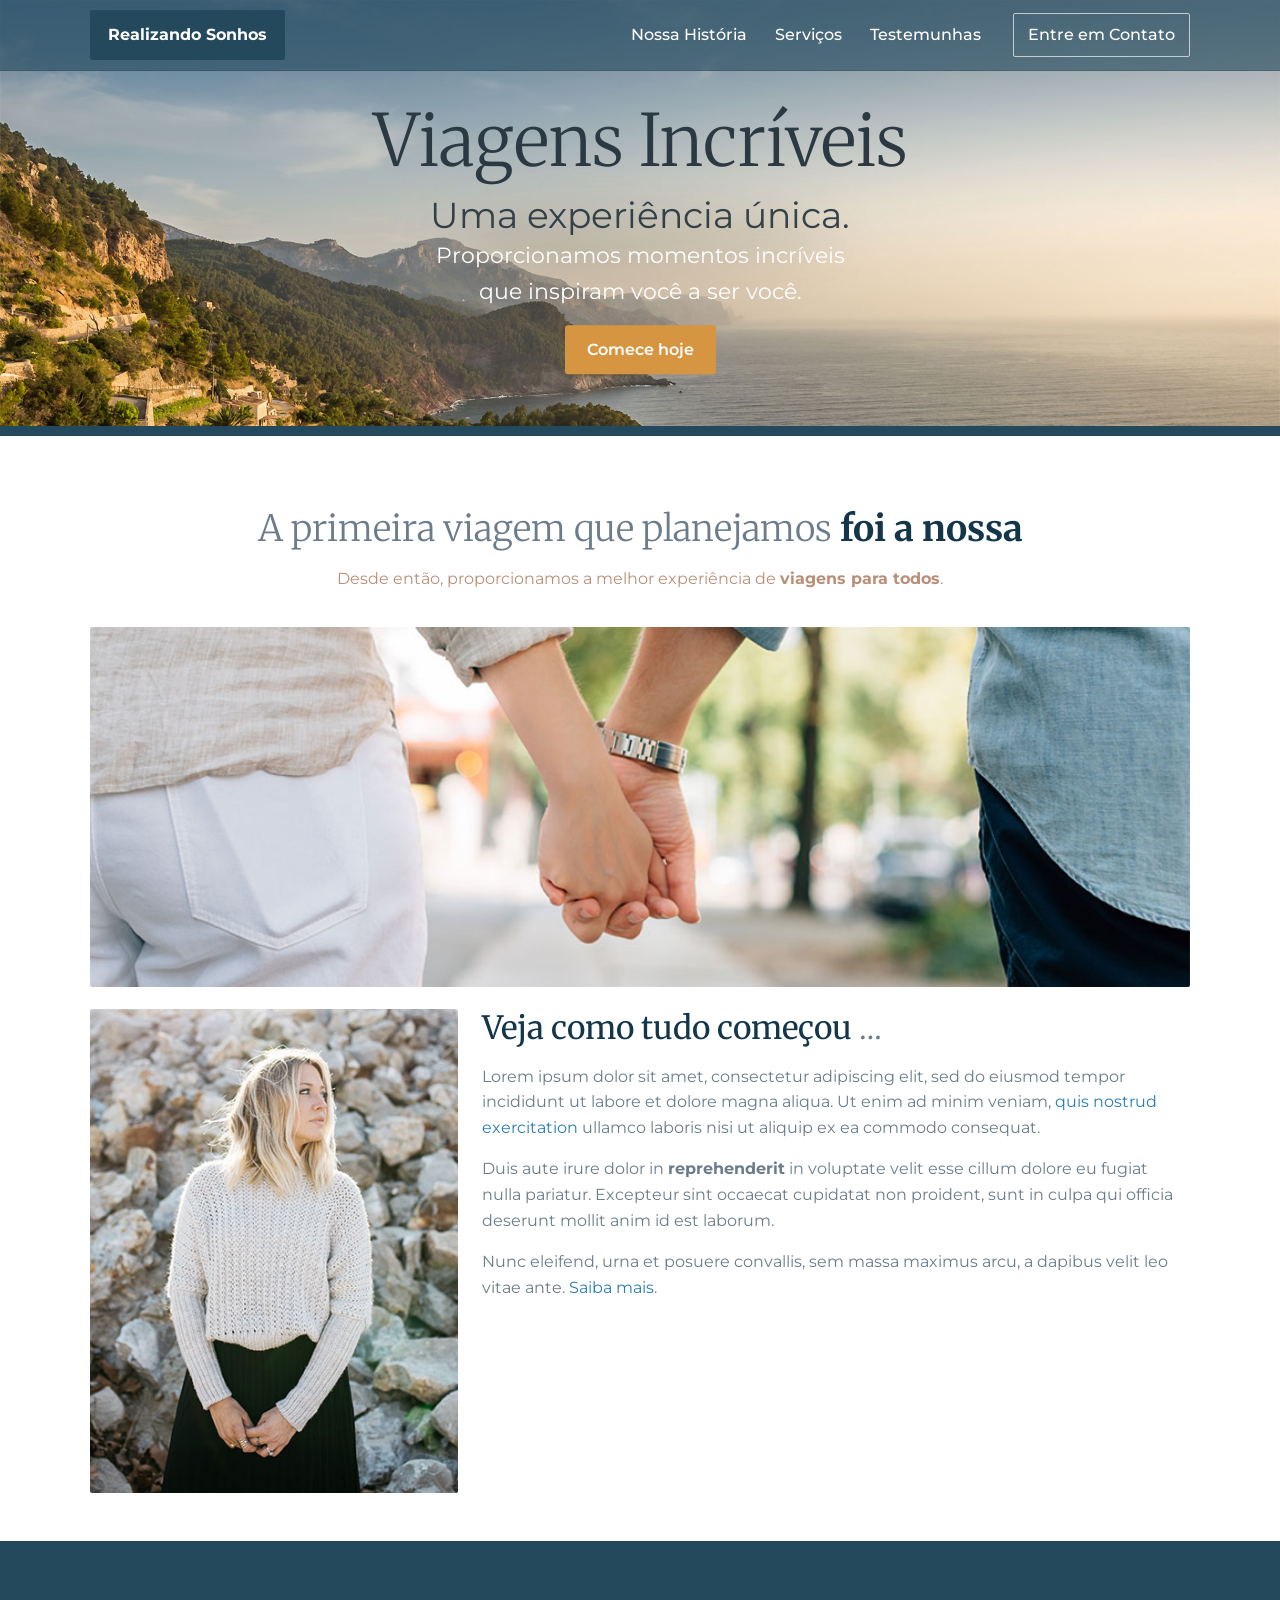
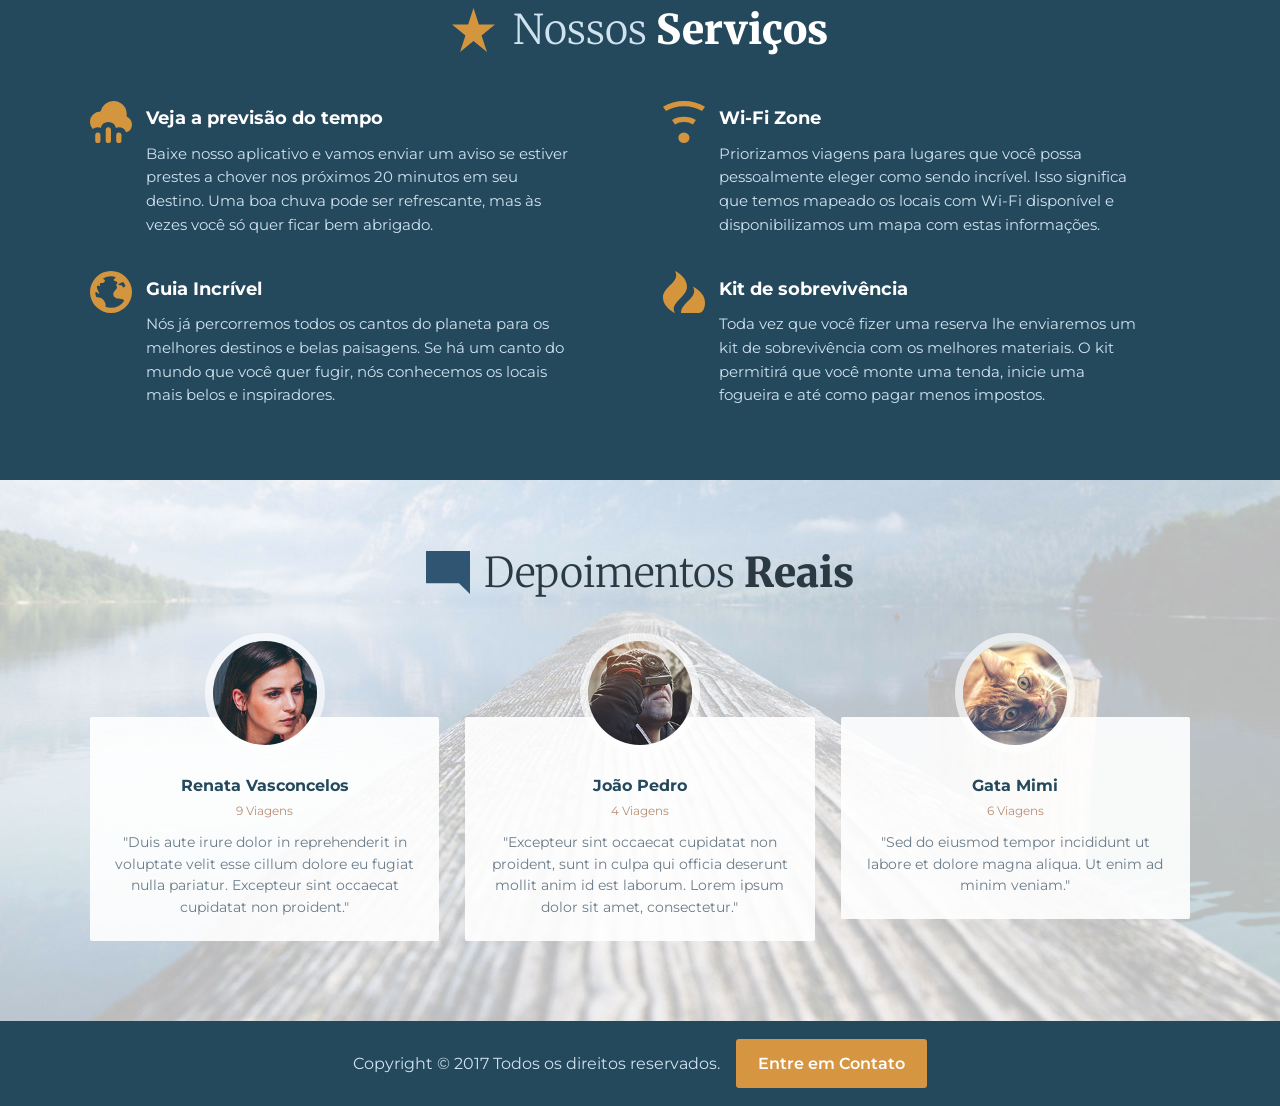
==== Atividade_03/index.html @ fe75ee99 "Update da atividade 3" ====
<!DOCTYPE html>
<html lang="pt-BR">
	<head>
		<meta charset="utf-8" />
		<meta name="viewport" content="width=device-width, initial-scale=1" />
		<title>Viagens Incríveis</title>
		<link rel="preconnect" href="https://fonts.googleapis.com" />
		<link rel="preconnect" href="https://fonts.gstatic.com" crossorigin />
		<link
			href="https://fonts.googleapis.com/css2?family=Merriweather:wght@300;400;700;900&family=Montserrat:wght@300;400;500;600;700&display=swap"
			rel="stylesheet"
		/>
		<link rel="stylesheet" href="style.css" />
	</head>
	<body>
		<!-- Top navigation over the hero -->
		<header class="barra-topo">
			<div class="container navegacao">
				<a href="#" class="marca">Realizando Sonhos</a>
				<nav class="menu">
					<a href="#historia">Nossa História</a>
					<a href="#servicos">Serviços</a>
					<a href="#depoimentos">Testemunhas</a>
					<a href="#contato" class="btn btn-outline">Entre em Contato</a>
				</nav>
			</div>
		</header>

		<!-- HERO -->
		<section class="destaque" role="banner" aria-label="Imagem destaque">
			<img class="imagem-destaque" src="imagens-da-pagina/paisagem--large.jpg" alt="" aria-hidden="true" />
			<div class="container conteudo-destaque">
				<h1>Viagens Incríveis</h1>
				<p class="subtitulo">Uma experiência única.</p>
				<p class="frase">
					Proporcionamos momentos incríveis<br>que inspiram você a ser você.
				</p>
				<a href="#historia" class="btn btn-primary">Comece hoje</a>
			</div>
		</section>

		<main>
			<!-- INTRO / HISTÓRIA -->
			<section id="historia" class="introducao">
				<div class="container">
					<h2>
						A primeira viagem que planejamos <span>foi a nossa</span>
					</h2>
					<p class="lead">
						Desde então, proporcionamos a melhor experiência de
						<strong>viagens para todos</strong>.
					</p>

		    <div class="introducao-hero">
						<img
			    class="grande"
							src="imagens-da-pagina/primeira-viagem.jpg"
							alt="Casal de mãos dadas em viagem"
						/>
					</div>

		    <div class="divisao">
						<img
			    class="pequena"
							src="imagens-da-pagina/como-comecou.jpg"
							alt="Mulher apreciando a paisagem"
						/>

			<div class="texto">
							<h3>Veja como tudo começou <span>…</span></h3>
							<p>
								Lorem ipsum dolor sit amet, consectetur adipiscing elit, sed do
								eiusmod tempor incididunt ut labore et dolore magna aliqua. Ut
								enim ad minim veniam, <a href="#">quis nostrud exercitation</a>
								ullamco laboris nisi ut aliquip ex ea commodo consequat.
							</p>
							<p>
								Duis aute irure dolor in <strong>reprehenderit</strong> in
								voluptate velit esse cillum dolore eu fugiat nulla pariatur.
								Excepteur sint occaecat cupidatat non proident, sunt in culpa
								qui officia deserunt mollit anim id est laborum.
							</p>
							<p>
								Nunc eleifend, urna et posuere convallis, sem massa maximus
								arcu, a dapibus velit leo vitae ante. <a href="#"
									>Saiba mais</a
								>.
							</p>
						</div>
					</div>
				</div>
			</section>

			<!-- SERVIÇOS -->
			<section id="servicos" class="servicos">
				<div class="container">
					<div class="titulo-servicos">
						<img class="icone-titulo" src="icons/star.svg" alt="" aria-hidden="true" />
						<h2>Nossos <span>Serviços</span></h2>
					</div>

					<ul class="cartoes" aria-label="Lista de serviços">
						<li class="cartao">
							<img src="icons/rain.svg" alt="Ícone de chuva" />
							<h3>Veja a previsão do tempo</h3>
							<p>
								Baixe nosso aplicativo e vamos enviar um aviso se estiver
								prestes a chover nos próximos 20 minutos em seu destino. Uma
								boa chuva pode ser refrescante, mas às vezes você só quer ficar
								bem abrigado.
							</p>
						</li>
						<li class="cartao">
							<img src="icons/wifi.svg" alt="Ícone de Wi‑Fi" />
							<h3>Wi‑Fi Zone</h3>
							<p>
								Priorizamos viagens para lugares que você possa pessoalmente
								eleger como sendo incrível. Isso significa que temos mapeado os
								locais com Wi‑Fi disponível e disponibilizamos um mapa com estas
								informações.
							</p>
						</li>
						<li class="cartao">
							<img src="icons/globe.svg" alt="Ícone de globo" />
							<h3>Guia Incrível</h3>
							<p>
								Nós já percorremos todos os cantos do planeta para os melhores
								destinos e belas paisagens. Se há um canto do mundo que você
								quer fugir, nós conhecemos os locais mais belos e inspiradores.
							</p>
						</li>
						<li class="cartao">
							<img src="icons/fire.svg" alt="Ícone de fogo" />
							<h3>Kit de sobrevivência</h3>
							<p>
								Toda vez que você fizer uma reserva lhe enviaremos um kit de
								sobrevivência com os melhores materiais. O kit permitirá que
								você monte uma tenda, inicie uma fogueira e até como pagar menos
								impostos.
							</p>
						</li>
					</ul>
				</div>
			</section>

			<!-- DEPOIMENTOS -->
			<section id="depoimentos" class="depoimentos" aria-label="Depoimentos reais">
				<div
					class="bg"
					style="background-image: url('imagens-da-pagina/testemunha-bg.jpg')"
					aria-hidden="true"
				></div>
				<div class="container">
					<div class="titulo-depoimentos">
						<img class="icone-titulo" src="icons/comment.svg" alt="" aria-hidden="true" />
						<h2>Depoimentos <span>Reais</span></h2>
					</div>

					<div class="cartoes-depoimentos">
						<article class="cartao-depoimento">
							<img
								class="avatar"
								src="imagens-da-pagina/testemunha-renata.jpg"
								alt="Foto de Renata Vasconcelos"
							/>
							<div class="painel">
								<h3>Renata Vasconcelos</h3>
								<p class="contagem">9 Viagens</p>
								<p class="citacao">
									"Duis aute irure dolor in reprehenderit in voluptate velit
									esse cillum dolore eu fugiat nulla pariatur. Excepteur sint
									occaecat cupidatat non proident."
								</p>
							</div>
						</article>

						<article class="cartao-depoimento">
							<img
								class="avatar"
								src="imagens-da-pagina/testemunha-joao.jpg"
								alt="Foto de João Pedro"
							/>
							<div class="painel">
								<h3>João Pedro</h3>
								<p class="contagem">4 Viagens</p>
								<p class="citacao">
									"Excepteur sint occaecat cupidatat non proident, sunt in
									culpa qui officia deserunt mollit anim id est laborum. Lorem
									ipsum dolor sit amet, consectetur."
								</p>
							</div>
						</article>

						<article class="cartao-depoimento">
							<img
								class="avatar"
								src="imagens-da-pagina/testemunha-cat.jpg"
								alt="Foto da Gata Mimi"
							/>
							<div class="painel">
								<h3>Gata Mimi</h3>
								<p class="contagem">6 Viagens</p>
								<p class="citacao">
									"Sed do eiusmod tempor incididunt ut labore et dolore magna
									aliqua. Ut enim ad minim veniam."
								</p>
							</div>
						</article>
					</div>
				</div>
			</section>

			<!-- RODAPÉ -->
			<footer id="contato" class="rodape">
				<div class="container">
					<p>Copyright © 2017 Todos os direitos reservados.</p>
					<a class="btn btn-primary" href="mailto:contato@viagens.com"
						>Entre em Contato</a
					>
				</div>
			</footer>
		</main>
	</body>
	</html>
---- Atividade_03/style.css ----
/* Reset e base */
* { box-sizing: border-box; }
html, body { height: 100%; }
/* Paleta de cores reduzida */
:root {
	/* Base */
	--fundo: #ffffff; /* Fundo padrão da página */
	--texto: #2b3a42; /* Texto principal */
	--suave: #6b7c8a; /* Texto secundário/legendas */
	--titulo: #14364a; /* Títulos (h1/h2/h3) */
	--primaria: #2a7db3; /* Links e destaques secundários */
	--destaque: #D59541; /* Botões/CTA/acento visual */

	/* Marca e contraste */
	--marca: #24485c; /* Cor principal da marca */
	--marca-fraca: rgba(36,72,92,.6); /* Fundo translúcido (barra topo) */
	--sobre-marca: #ffffff; /* Texto/ícones sobre a marca */
	--sobre-marca-suave: #cfe2ef; /* Texto secundário sobre a marca */

	/* Suporte/auxiliares */
	--chamada: #b88f79; /* Frases de destaque/contagens */
	--tom: rgba(36,72,92,.78); /* Tinta/overlay em imagens */
	--linha: rgba(0,0,0,.12); /* Linhas divisórias sutis */
	--fundo-painel: rgba(255,255,255,.9); /* Fundo de painéis/cartões */
	--borda-sobre-marca: rgba(255,255,255,.65); /* Bordas claras sobre a marca */
}
body {
	margin: 0;
	color: var(--texto);
	background: var(--fundo);
	font-family: "Montserrat", system-ui, -apple-system, Segoe UI, Roboto, Arial, sans-serif;
	line-height: 1.6;
}
a { color: var(--primaria); text-decoration: none; }
a:hover { text-decoration: none; }
img { max-width: 100%; display: block; }

/* Títulos (h1, h2): fonte compartilhada */
h1, h2 { font-family: "Merriweather", serif; }

/* Usando apenas a paleta reduzida acima */

/* Container: largura e centralização */
.container {
	width: min(1100px, 92%);
	margin: 0 auto;
}

/* Botões (simplificados) */
.btn { display: inline-block; padding: 12px 22px; border-radius: 3px; font-weight: 600; text-decoration: none; }
.btn:hover { opacity: .92; }
.btn-primary { background: var(--destaque); color: var(--sobre-marca); }
.btn-outline { border: 1px solid var(--borda-sobre-marca); color: var(--sobre-marca); background: transparent; }

/* Barra do topo */
.barra-topo { position: fixed; top: 0; left: 0; right: 0; z-index: 20; background: var(--marca-fraca); border-bottom: 1px solid var(--linha); }
.barra-topo .navegacao { display: flex; justify-content: space-between; align-items: center; padding: 10px 0; }
.marca { background: var(--marca); color: var(--sobre-marca); padding: 12px 18px; border-radius: 2px; font-weight: 700; }
.marca:hover { opacity: .92; text-decoration: none; }
.menu a { color: var(--sobre-marca); margin-left: 24px; font-weight: 500; }
.menu .btn-outline { margin-left: 28px; padding: 8px 14px; border-radius: 2px; }

/* Destaque (Hero) */
.destaque { position: relative; text-align: center; }
.imagem-destaque { width: 100%; height: auto; display: block; }
.conteudo-destaque { position: absolute; inset: 0; display: flex; flex-direction: column; align-items: center; justify-content: center; gap: 0; row-gap: 0; color: var(--sobre-marca); padding-top: 70px; }
.conteudo-destaque > * { margin: 0; }
.conteudo-destaque h1 + .subtitulo { margin-top: 20px; }
.destaque::after { content: ""; position: absolute; left: 0; right: 0; bottom: 0; height: 10px; background: var(--marca); }
.destaque h1 { font-weight: 300; font-size: clamp(52px, 7vw, 80px); margin: 0; margin-block-end: 0; color: var(--texto); line-height: 1.02; }
.destaque .subtitulo { font-size: clamp(28px, 3.6vw, 42px); margin-top: 0; margin-bottom: 4px; margin-block-start: 0; margin-block-end: 4px; opacity: .95; color: var(--texto); line-height: 1.04; }
.destaque .frase { color: var(--fundo); margin: 0 0 16px; font-size: clamp(18px, 2.6vw, 28px); }

/* Introdução */
.introducao { padding: 64px 0 48px; background: var(--fundo); }
.introducao h2 { font-weight: 300; font-size: clamp(26px, 3.2vw, 36px); color: var(--suave); text-align: center; margin: 0 0 8px; }
.introducao h2 span { color: var(--titulo); font-weight: 700; }
.introducao .lead { text-align: center; color: var(--chamada); margin: 0 0 36px; }

.introducao-hero { margin-bottom: 22px; }
.introducao-hero .grande, .introducao .grande { width: 100%; height: 360px; object-fit: cover; object-position: center; border-radius: 2px; }
.divisao { display: grid; grid-template-columns: 0.52fr 1fr; gap: 24px; align-items: start; }
.divisao .pequena { width: 100%; height: auto; border-radius: 2px; }
.texto h3 { font-family: "Merriweather", serif; color: var(--titulo); font-weight: 400; margin: 0 0 10px; font-size: clamp(24px, 3vw, 32px); line-height: 1.2; }
.texto h3 span { color: var(--suave); font-weight: 300; }
.texto p { color: var(--suave); }

/* Serviços */
.servicos { background: var(--marca); color: var(--sobre-marca-suave); padding: 56px 0 72px; position: relative; }
.titulo-servicos { display: flex; align-items: center; justify-content: center; gap: 18px; margin-bottom: 28px; }
.icone-titulo { width: clamp(32px, 3.4vw, 48px); height: auto; display: inline-block; flex-shrink: 0; }
.servicos h2 { font-weight: 300; margin: 0; font-size: clamp(28px, 3.2vw, 42px); }
.servicos h2 span { font-weight: 900; color: var(--sobre-marca); }

.cartoes { list-style: none; margin: 0; padding: 10px 0 0; display: grid; gap: 34px 46px; grid-template-columns: repeat(2, 1fr); }
/* Cartão: ícone à esquerda, texto à direita */
.cartao { display: grid; grid-template-columns: auto 1fr; column-gap: 14px; align-items: center; }
.cartao img { width: 42px; height: 42px; margin: 0; align-self: center; }
.cartao h3, .cartao p { grid-column: 2; }
.cartao h3 { color: var(--sobre-marca); margin: 0 0 6px; font-size: 18px; }
.cartao p { margin: 0; color: var(--sobre-marca-suave); font-size: 14.8px; max-width: 430px; }

/* Depoimentos */
.depoimentos { position: relative; padding: 60px 0 80px; overflow: hidden; }
.depoimentos .bg { position: absolute; inset: 0; background-size: cover; background-position: center top; filter: saturate(105%); }
.depoimentos::before { content: ""; position: absolute; inset: 0; background: var(--tom); }
.depoimentos .container { position: relative; color: var(--sobre-marca); }
.titulo-depoimentos { display: flex; align-items: center; justify-content: center; gap: 14px; margin-bottom: 28px; text-align: center; }
.depoimentos h2 { font-weight: 300; margin: 0; font-size: clamp(28px, 3.2vw, 42px); color: var(--texto); }
.depoimentos h2 span { font-weight: 900; }

.cartoes-depoimentos { display: grid; grid-template-columns: repeat(3, 1fr); gap: 26px; align-items: start; }
.cartao-depoimento { text-align: center; }
.avatar { width: 120px; height: 120px; object-fit: cover; border-radius: 50%; border: 8px solid rgba(255,255,255,.65); margin: 0 auto -36px; position: relative; z-index: 2; }
.painel { background: var(--fundo-painel); color: var(--suave); padding: 56px 22px 22px; border-radius: 2px; }
.painel h3 { margin: 0 0 2px; color: var(--marca); font-size: 16px; }
.painel .contagem { margin: 0 0 12px; color: var(--chamada); font-size: 12px; }
.painel .citacao { margin: 0; font-size: 13.5px; }

/* Rodapé */
.rodape { background: var(--marca); color: var(--sobre-marca-suave); padding: 18px 0; }
.rodape .container { display: flex; align-items: center; justify-content: center; gap: 16px; }
.rodape .container p { margin: 0; text-align: center; }

/* Responsivo */
@media (max-width: 960px) {
	/* Mobile e tablets: empilha colunas e ajusta alturas */
		.introducao-hero .grande { height: 300px; }
		.divisao { grid-template-columns: 1fr; }
		.divisao .pequena { height: auto; }
	.cartoes { grid-template-columns: 1fr; }
	.cartoes-depoimentos { grid-template-columns: 1fr; }
	.barra-topo .menu a { margin-left: 14px; }
}

/* Telas médias: garante que o texto/botão do destaque permaneçam dentro da imagem */
@media (max-width: 1500px) {
	.destaque h1 { font-size: clamp(44px, 6vw, 72px); }
	.destaque .subtitulo { font-size: clamp(24px, 3.2vw, 36px); }
	.destaque .frase { font-size: clamp(16px, 2.2vw, 22px); }
	.conteudo-destaque { padding-top: 60px; transform: translateY(-2%); }
}

/* Utilitário para melhor contraste do menu sobre o destaque */
.barra-topo { pointer-events: none; }
.barra-topo .navegacao, .barra-topo .menu a, .barra-topo .marca, .barra-topo .btn { pointer-events: auto; }
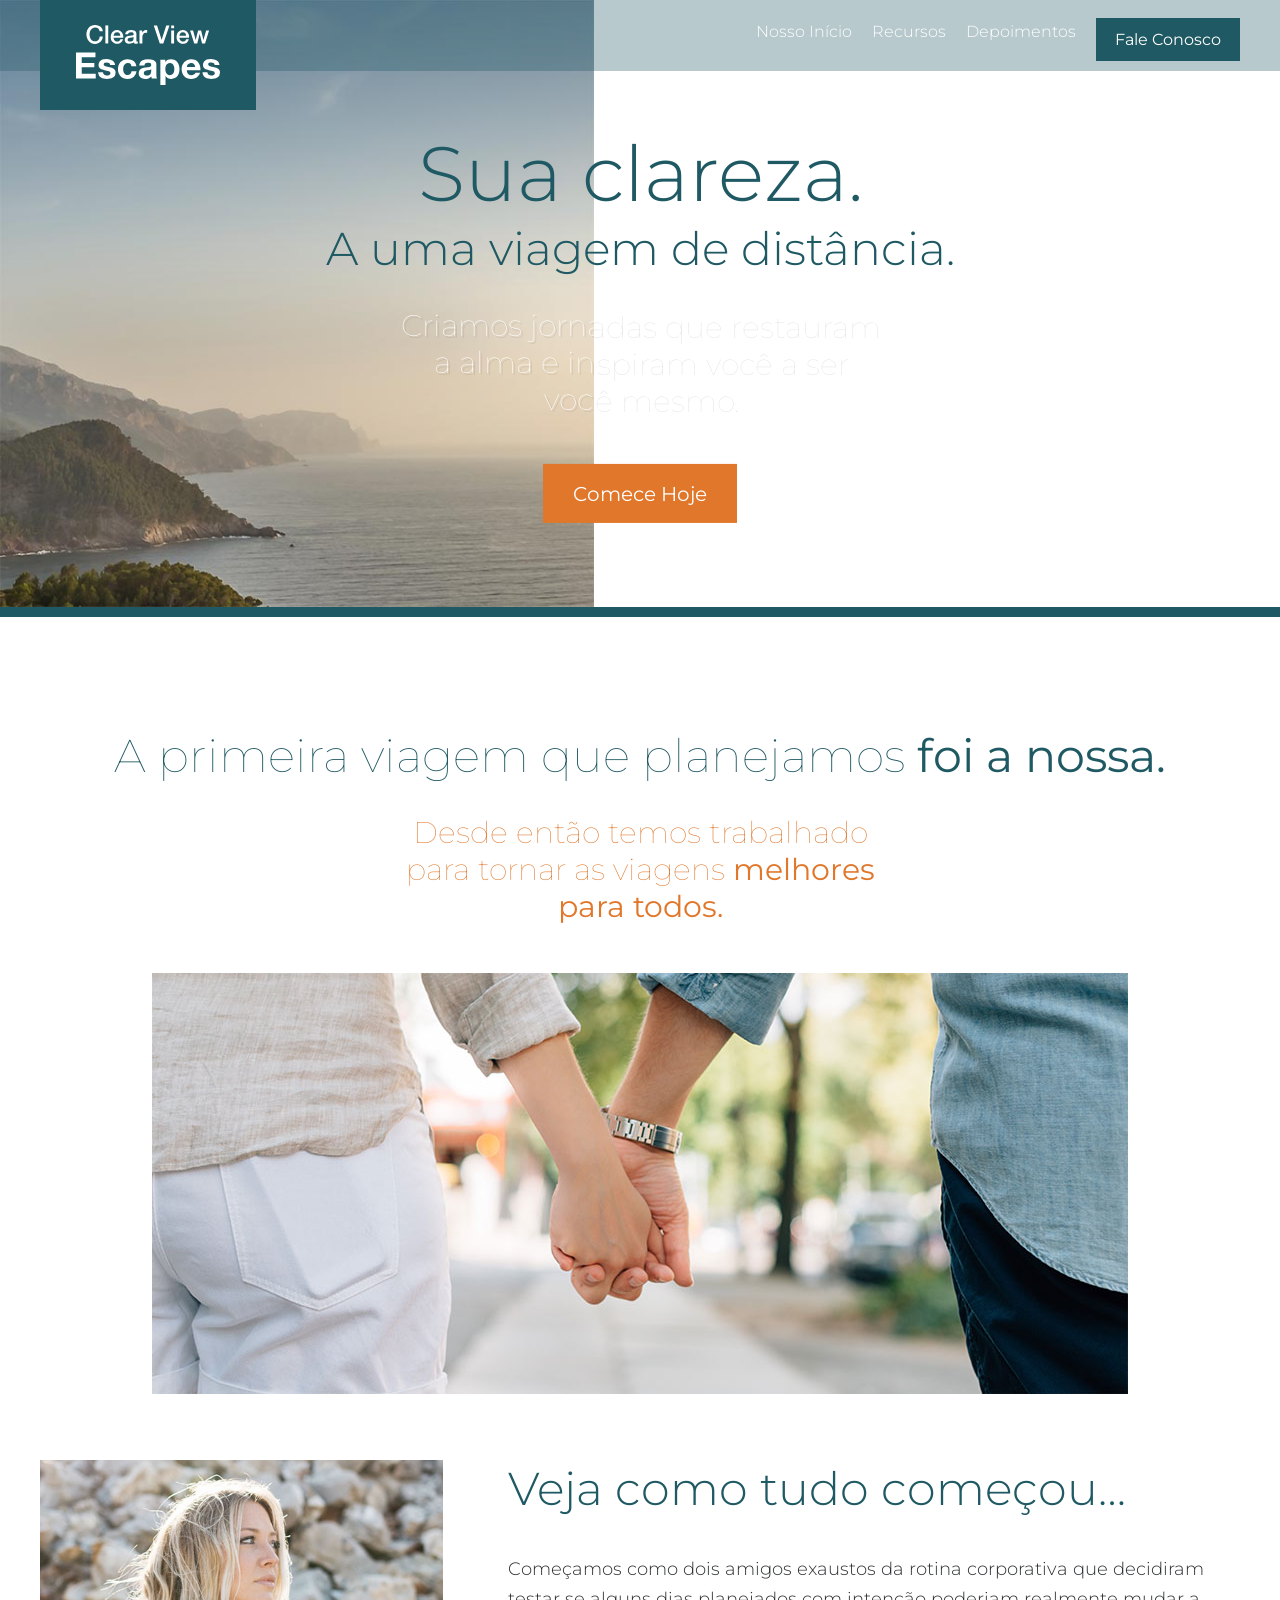
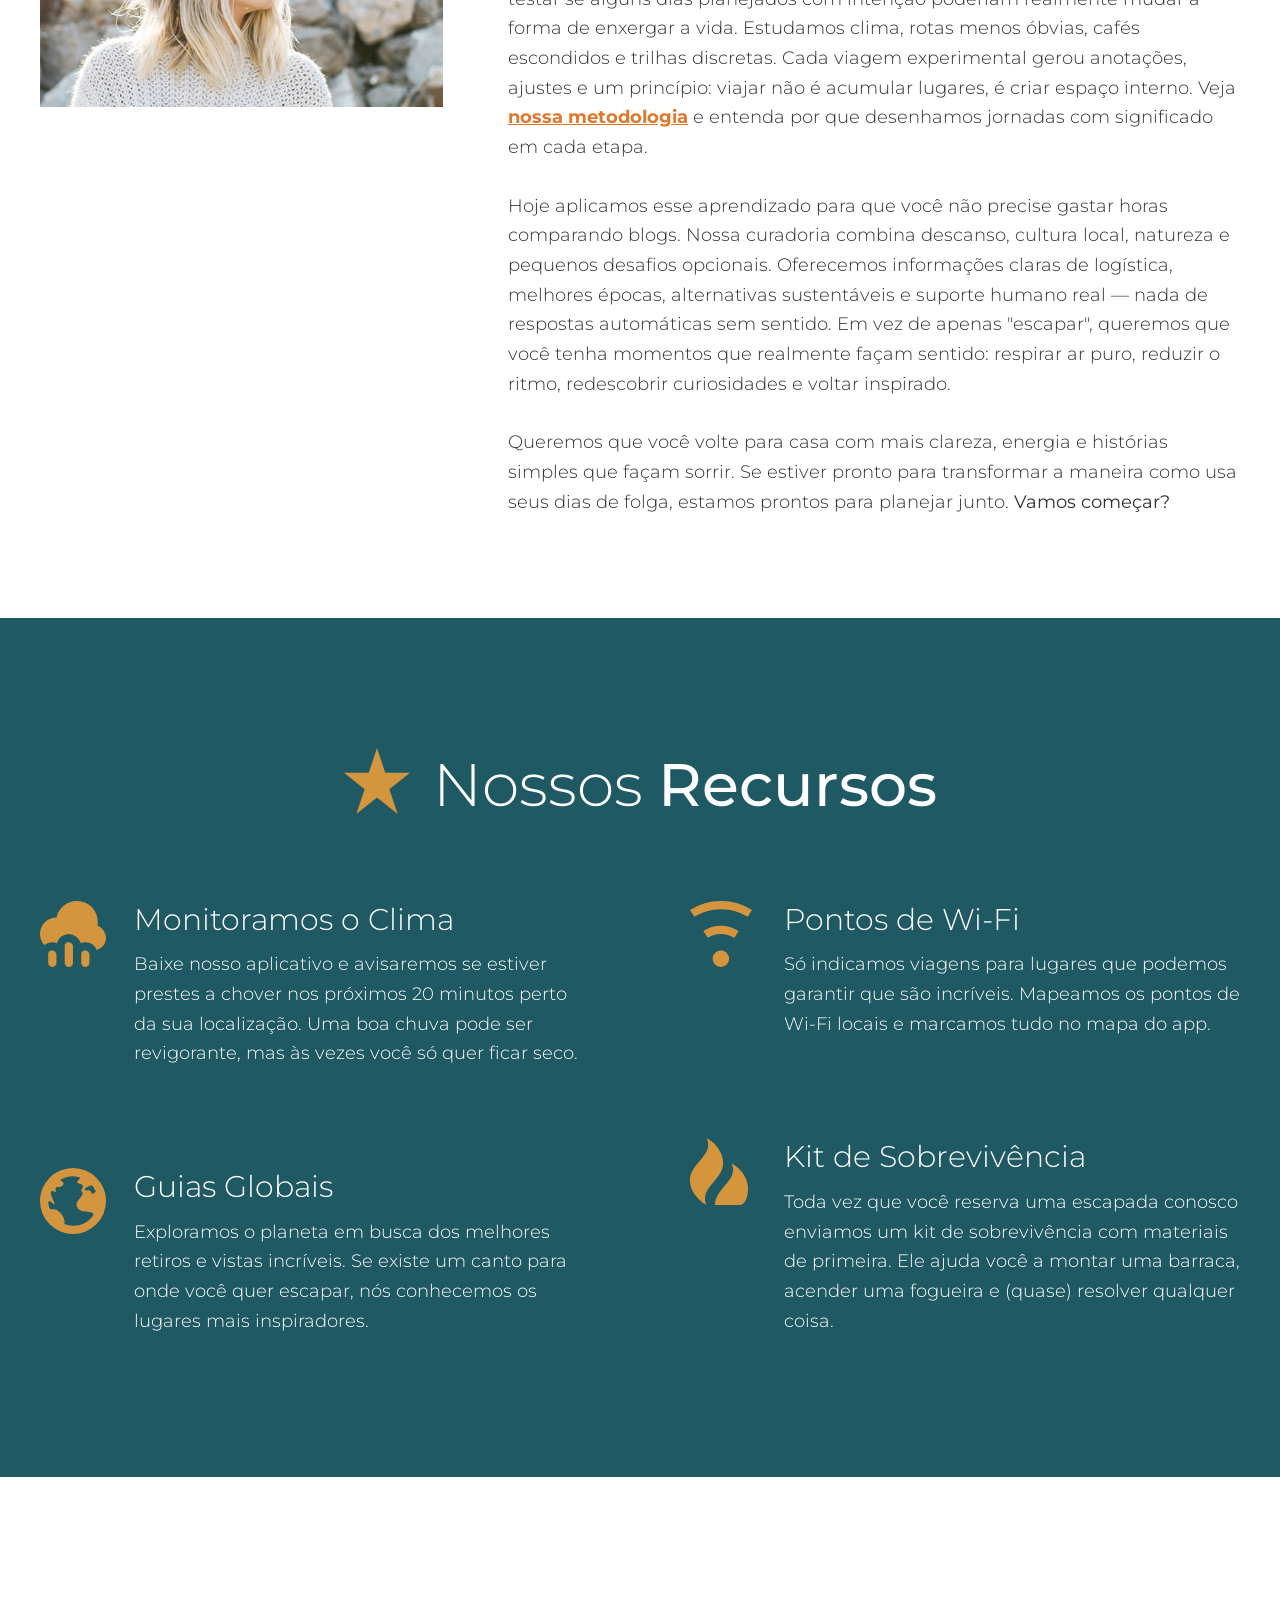
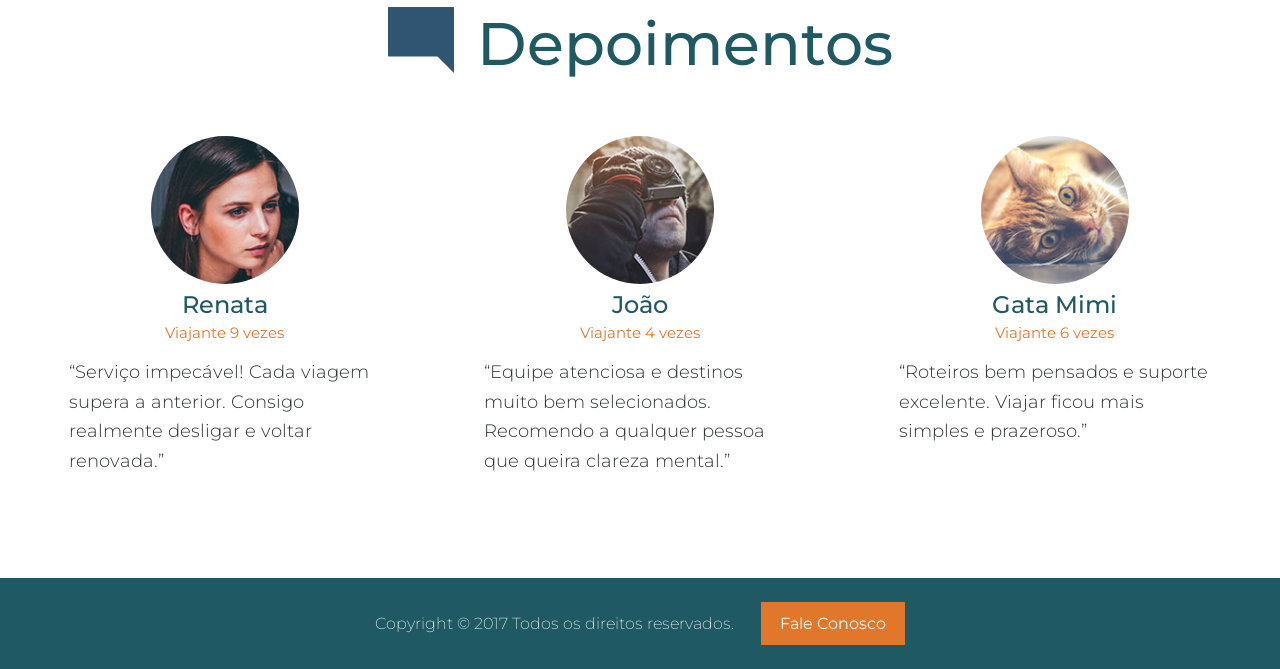
==== commit 932b1942: "Add initial HTML structure and assets for the website - Created index.html with complete HTML struct" ====
--- a/Atividade_03/index.html
+++ b/Atividade_03/index.html
@@ -1,225 +1,231 @@
 <!DOCTYPE html>
+
 <html lang="pt-BR">
-	<head>
-		<meta charset="utf-8" />
-		<meta name="viewport" content="width=device-width, initial-scale=1" />
-		<title>Viagens Incríveis</title>
-		<link rel="preconnect" href="https://fonts.googleapis.com" />
-		<link rel="preconnect" href="https://fonts.gstatic.com" crossorigin />
-		<link
-			href="https://fonts.googleapis.com/css2?family=Merriweather:wght@300;400;700;900&family=Montserrat:wght@300;400;500;600;700&display=swap"
-			rel="stylesheet"
-		/>
-		<link rel="stylesheet" href="style.css" />
-	</head>
-	<body>
-		<!-- Top navigation over the hero -->
-		<header class="barra-topo">
-			<div class="container navegacao">
-				<a href="#" class="marca">Realizando Sonhos</a>
-				<nav class="menu">
-					<a href="#historia">Nossa História</a>
-					<a href="#servicos">Serviços</a>
-					<a href="#depoimentos">Testemunhas</a>
-					<a href="#contato" class="btn btn-outline">Entre em Contato</a>
-				</nav>
-			</div>
-		</header>
-
-		<!-- HERO -->
-		<section class="destaque" role="banner" aria-label="Imagem destaque">
-			<img class="imagem-destaque" src="imagens-da-pagina/paisagem--large.jpg" alt="" aria-hidden="true" />
-			<div class="container conteudo-destaque">
-				<h1>Viagens Incríveis</h1>
-				<p class="subtitulo">Uma experiência única.</p>
-				<p class="frase">
-					Proporcionamos momentos incríveis<br>que inspiram você a ser você.
-				</p>
-				<a href="#historia" class="btn btn-primary">Comece hoje</a>
-			</div>
-		</section>
-
-		<main>
-			<!-- INTRO / HISTÓRIA -->
-			<section id="historia" class="introducao">
-				<div class="container">
-					<h2>
-						A primeira viagem que planejamos <span>foi a nossa</span>
-					</h2>
-					<p class="lead">
-						Desde então, proporcionamos a melhor experiência de
-						<strong>viagens para todos</strong>.
-					</p>
-
-		    <div class="introducao-hero">
-						<img
-			    class="grande"
-							src="imagens-da-pagina/primeira-viagem.jpg"
-							alt="Casal de mãos dadas em viagem"
-						/>
-					</div>
-
-		    <div class="divisao">
-						<img
-			    class="pequena"
-							src="imagens-da-pagina/como-comecou.jpg"
-							alt="Mulher apreciando a paisagem"
-						/>
-
-			<div class="texto">
-							<h3>Veja como tudo começou <span>…</span></h3>
-							<p>
-								Lorem ipsum dolor sit amet, consectetur adipiscing elit, sed do
-								eiusmod tempor incididunt ut labore et dolore magna aliqua. Ut
-								enim ad minim veniam, <a href="#">quis nostrud exercitation</a>
-								ullamco laboris nisi ut aliquip ex ea commodo consequat.
-							</p>
-							<p>
-								Duis aute irure dolor in <strong>reprehenderit</strong> in
-								voluptate velit esse cillum dolore eu fugiat nulla pariatur.
-								Excepteur sint occaecat cupidatat non proident, sunt in culpa
-								qui officia deserunt mollit anim id est laborum.
-							</p>
-							<p>
-								Nunc eleifend, urna et posuere convallis, sem massa maximus
-								arcu, a dapibus velit leo vitae ante. <a href="#"
-									>Saiba mais</a
-								>.
-							</p>
-						</div>
-					</div>
-				</div>
-			</section>
-
-			<!-- SERVIÇOS -->
-			<section id="servicos" class="servicos">
-				<div class="container">
-					<div class="titulo-servicos">
-						<img class="icone-titulo" src="icons/star.svg" alt="" aria-hidden="true" />
-						<h2>Nossos <span>Serviços</span></h2>
-					</div>
-
-					<ul class="cartoes" aria-label="Lista de serviços">
-						<li class="cartao">
-							<img src="icons/rain.svg" alt="Ícone de chuva" />
-							<h3>Veja a previsão do tempo</h3>
-							<p>
-								Baixe nosso aplicativo e vamos enviar um aviso se estiver
-								prestes a chover nos próximos 20 minutos em seu destino. Uma
-								boa chuva pode ser refrescante, mas às vezes você só quer ficar
-								bem abrigado.
-							</p>
-						</li>
-						<li class="cartao">
-							<img src="icons/wifi.svg" alt="Ícone de Wi‑Fi" />
-							<h3>Wi‑Fi Zone</h3>
-							<p>
-								Priorizamos viagens para lugares que você possa pessoalmente
-								eleger como sendo incrível. Isso significa que temos mapeado os
-								locais com Wi‑Fi disponível e disponibilizamos um mapa com estas
-								informações.
-							</p>
-						</li>
-						<li class="cartao">
-							<img src="icons/globe.svg" alt="Ícone de globo" />
-							<h3>Guia Incrível</h3>
-							<p>
-								Nós já percorremos todos os cantos do planeta para os melhores
-								destinos e belas paisagens. Se há um canto do mundo que você
-								quer fugir, nós conhecemos os locais mais belos e inspiradores.
-							</p>
-						</li>
-						<li class="cartao">
-							<img src="icons/fire.svg" alt="Ícone de fogo" />
-							<h3>Kit de sobrevivência</h3>
-							<p>
-								Toda vez que você fizer uma reserva lhe enviaremos um kit de
-								sobrevivência com os melhores materiais. O kit permitirá que
-								você monte uma tenda, inicie uma fogueira e até como pagar menos
-								impostos.
-							</p>
-						</li>
-					</ul>
-				</div>
-			</section>
-
-			<!-- DEPOIMENTOS -->
-			<section id="depoimentos" class="depoimentos" aria-label="Depoimentos reais">
-				<div
-					class="bg"
-					style="background-image: url('imagens-da-pagina/testemunha-bg.jpg')"
-					aria-hidden="true"
-				></div>
-				<div class="container">
-					<div class="titulo-depoimentos">
-						<img class="icone-titulo" src="icons/comment.svg" alt="" aria-hidden="true" />
-						<h2>Depoimentos <span>Reais</span></h2>
-					</div>
-
-					<div class="cartoes-depoimentos">
-						<article class="cartao-depoimento">
-							<img
-								class="avatar"
-								src="imagens-da-pagina/testemunha-renata.jpg"
-								alt="Foto de Renata Vasconcelos"
-							/>
-							<div class="painel">
-								<h3>Renata Vasconcelos</h3>
-								<p class="contagem">9 Viagens</p>
-								<p class="citacao">
-									"Duis aute irure dolor in reprehenderit in voluptate velit
-									esse cillum dolore eu fugiat nulla pariatur. Excepteur sint
-									occaecat cupidatat non proident."
-								</p>
-							</div>
-						</article>
-
-						<article class="cartao-depoimento">
-							<img
-								class="avatar"
-								src="imagens-da-pagina/testemunha-joao.jpg"
-								alt="Foto de João Pedro"
-							/>
-							<div class="painel">
-								<h3>João Pedro</h3>
-								<p class="contagem">4 Viagens</p>
-								<p class="citacao">
-									"Excepteur sint occaecat cupidatat non proident, sunt in
-									culpa qui officia deserunt mollit anim id est laborum. Lorem
-									ipsum dolor sit amet, consectetur."
-								</p>
-							</div>
-						</article>
-
-						<article class="cartao-depoimento">
-							<img
-								class="avatar"
-								src="imagens-da-pagina/testemunha-cat.jpg"
-								alt="Foto da Gata Mimi"
-							/>
-							<div class="painel">
-								<h3>Gata Mimi</h3>
-								<p class="contagem">6 Viagens</p>
-								<p class="citacao">
-									"Sed do eiusmod tempor incididunt ut labore et dolore magna
-									aliqua. Ut enim ad minim veniam."
-								</p>
-							</div>
-						</article>
-					</div>
-				</div>
-			</section>
-
-			<!-- RODAPÉ -->
-			<footer id="contato" class="rodape">
-				<div class="container">
-					<p>Copyright © 2017 Todos os direitos reservados.</p>
-					<a class="btn btn-primary" href="mailto:contato@viagens.com"
-						>Entre em Contato</a
-					>
-				</div>
-			</footer>
-		</main>
-	</body>
-	</html>
-
+
+<head>
+  <meta charset="utf-8" />
+  <meta name="viewport" content="width=device-width, initial-scale=1.0/>
+<link rel="preconnect" href="https://fonts.googleapis.com">
+<link rel="preconnect" href="https://fonts.gstatic.com" crossorigin>
+<link href="https://fonts.googleapis.com/css2?family=Montserrat:ital,wght@0,100..900;1,100..900&display=swap" rel="stylesheet">
+  <title></title>
+  <meta name="keywords" content="planejamento de viagem, pacotes de viagem, escapadas, viagem acessível">
+  <meta name="description"
+    content="Sua clareza. A uma viagem de distância. Criamos jornadas que restauram a alma e inspiram você a ser você mesmo.">
+  <link rel="stylesheet" href="assets/css/main.css" />
+</head>
+
+<body>
+
+  <header class="cabecalho-site">
+    <div class="container">
+      <div class="cabecalho-site__logo">
+        <div class="cabecalho-site__logo-grafico">
+          <img src="assets/images/icons/clear-view-escapes.svg" alt="Clear View Escapes" width="144" height="62" class="logo-imagem" />
+        </div>
+      </div>
+      <div class="cabecalho-site__menu-conteudo">
+        <div class="cabecalho-site__container-botao">
+          <a href="#contact" class="botao">Fale Conosco</a>
+        </div>
+        <nav class="navegacao-principal navegacao-principal--alinha-direita">
+          <ul>
+            <li>
+              <a href="#inicio" id="inicio-link">Nosso Início</a>
+            </li>
+            <li>
+              <a href="#recursos" id="recursos-link">Recursos</a>
+            </li>
+            <li>
+              <a href="#depoimentos" id="depoimentos-link">Depoimentos</a>
+            </li>
+          </ul>
+        </nav>
+      </div>
+    </div>
+  </header>
+
+  <div class="destaque-principal">
+
+    <picture>
+      <source srcset='assets/images/paisagem--large.jpg 1920w, assets/images/paisagem--large-hi-dpi.jpg 3840w'
+        media="(min-width: 1380px)">
+      <source srcset='assets/images/paisagem--medium.jpg 1380w'
+        media="(min-width: 990px)">
+      <source srcset='assets/images/paisagem--small.jpg 990w'
+        media="(min-width: 640px)">
+      <img srcset="assets/images/paisagem--smaller.jpg  640w, assets/images/paisagem--smaller-hi-dpi.jpg 1280w"
+        alt="Vista costeira do oceano e montanhas" class="destaque-principal__imagem">
+    </picture>
+
+    <div class="destaque-principal__texto">
+      <div class="container">
+        <h1 class="destaque-principal__titulo">Sua clareza.</h1>
+        <h2 class="destaque-principal__subtitulo">A uma viagem de distância.</h2>
+        <p class="destaque-principal__descricao">Criamos jornadas que restauram a alma e inspiram você a ser você mesmo.
+        </p>
+      </div>
+      <p>
+        <a href="#contact" class="botao botao--laranja botao--grande">Comece Hoje</a>
+      </p>
+    </div>
+  </div>
+
+  <div id="inicio" class="secao" data-matching-link="#inicio-link">
+    <div class="container">
+      <h2 class="manchete manchete--centralizada manchete--leve manchete--margem-inferior-pequena">A primeira viagem que
+        planejamos
+        <strong>foi a nossa.</strong>
+      </h2>
+      <h3
+        class="manchete manchete--centralizada manchete--laranja manchete--pequena manchete--estreita manchete--leve manchete--margem-inferior-grande">
+        Desde então temos trabalhado para tornar as viagens
+        <strong>melhores para todos.</strong>
+      </h3>
+      <div class="container container--medio container--margem-inferior">
+        <img sizes="(min-width: 970px) 976px, 100vw"
+          srcset="assets/images/primeira-viagem.jpg 976w, assets/images/primeira-viagem-hi-dpi.jpg 1952w"
+          alt="Casal caminhando por uma rua.">
+      </div>
+
+      <div class="linha linha--espacos">
+        <div class="linha__md-4 linha__md-4--maior linha__margem-inferior-ate-medio">
+          <picture>
+            <source sizes="404px" srcset="assets/images/como-comecou.jpg 404w" media="(min-width: 1020px)">
+            <source sizes="320px" srcset="assets/images/como-comecou-portrait.jpg 382w" media="(min-width: 800px)">
+            <img srcset="assets/images/como-comecou-small.jpg 400w, assets/images/como-comecou-landscape.jpg 800w"
+              alt="Nossa fundadora, Renata">
+          </picture>
+        </div>
+        <div class="linha__md-8 linha__md-8--menor">
+          <div class="conteudo-generico">
+            <h2 class="manchete manchete--sem-margem-superior">Veja como tudo começou&hellip;</h2>
+            <p>Começamos como dois amigos exaustos da rotina corporativa que decidiram testar se alguns dias planejados
+              com intenção poderiam realmente mudar a forma de enxergar a vida. Estudamos clima, rotas menos óbvias,
+              cafés escondidos e trilhas discretas. Cada viagem experimental gerou anotações, ajustes e um princípio:
+              viajar não é acumular lugares, é criar espaço interno. Veja <a href="#">nossa metodologia</a> e entenda
+              por que desenhamos jornadas com significado em cada etapa.
+            </p>
+            <p>Hoje aplicamos esse aprendizado para que você não precise gastar horas comparando blogs. Nossa curadoria
+              combina descanso, cultura local, natureza e pequenos desafios opcionais. Oferecemos informações claras de
+              logística, melhores épocas, alternativas sustentáveis e suporte humano real — nada de respostas
+              automáticas sem sentido. Em vez de apenas "escapar", queremos que você tenha momentos que realmente
+              façam sentido: respirar ar puro, reduzir o ritmo, redescobrir curiosidades e voltar inspirado.
+            </p>
+            <p>Queremos que você volte para casa com mais clareza, energia e histórias simples que façam sorrir. Se
+              estiver pronto para transformar a maneira como usa seus dias de folga, estamos prontos para planejar
+              junto. <strong>Vamos começar?</strong>
+            </p>
+          </div>
+        </div>
+      </div>
+    </div>
+  </div>
+
+  <div id="recursos" class="secao secao--azul" data-matching-link="#recursos-link">
+    <div class="container">
+      <h2 class="titulo-secao">
+        <img src="assets/images/icons/star.svg" alt="" width="66" height="66" class="titulo-secao__icone" loading="lazy" />
+        Nossos
+        <strong>Recursos</strong>
+      </h2>
+
+      <div class="linha linha--espacos-grandes conteudo-generico">
+        <div class="linha__md-6">
+          <div class="item-recurso">
+            <img src="assets/images/icons/rain.svg" alt="Ícone chuva" width="66" height="66" class="item-recurso__icone" loading="lazy" />
+            <h3 class="item-recurso__titulo">Monitoramos o Clima</h3>
+            <p>Baixe nosso aplicativo e avisaremos se estiver prestes a chover nos próximos 20 minutos perto da sua
+              localização. Uma boa chuva pode ser revigorante, mas às vezes você só quer ficar seco.</p>
+          </div>
+          <div class="item-recurso">
+            <img src="assets/images/icons/globe.svg" alt="Ícone globo" width="66" height="66" class="item-recurso__icone" loading="lazy" />
+            <h3 class="item-recurso__titulo">Guias Globais</h3>
+            <p>Exploramos o planeta em busca dos melhores retiros e vistas incríveis. Se existe um canto para onde você
+              quer escapar, nós conhecemos os lugares mais inspiradores.</p>
+          </div>
+        </div>
+        <div class="linha__md-6">
+          <div class="item-recurso">
+            <img src="assets/images/icons/wifi.svg" alt="Ícone Wi‑Fi" width="62" height="66" class="item-recurso__icone" loading="lazy" />
+            <h3 class="item-recurso__titulo">Pontos de Wi‑Fi</h3>
+            <p>Só indicamos viagens para lugares que podemos garantir que são incríveis. Mapeamos os pontos de Wi‑Fi
+              locais e marcamos tudo no mapa do app.</p>
+          </div>
+          <div class="item-recurso">
+            <img src="assets/images/icons/fire.svg" alt="Ícone fogo" width="58" height="66" class="item-recurso__icone" loading="lazy" />
+            <h3 class="item-recurso__titulo">Kit de Sobrevivência</h3>
+            <p>Toda vez que você reserva uma escapada conosco enviamos um kit de sobrevivência com materiais de
+              primeira. Ele ajuda você a montar uma barraca, acender uma fogueira e (quase) resolver qualquer coisa.</p>
+          </div>
+        </div>
+      </div>
+
+
+
+    </div>
+  </div>
+
+  <div id="depoimentos" class="secao secao--sem-padding-inferior-ate-grande" data-matching-link="#depoimentos-link">
+    <div class="container container--sem-padding-inferior-ate-grande">
+      <h2 class="titulo-secao titulo-secao--azul">
+        <img src="assets/images/icons/comment.svg" alt="" width="66" height="66" class="titulo-secao__icone" loading="lazy" />
+        <strong>Depoimentos</strong>
+      </h2>
+
+      <div class="linha linha--espacos linha--espacos-pequenos linha--padding-topo conteudo-generico">
+
+        <div class="linha__lg-4">
+          <div class="depoimento">
+            <div class="depoimento__foto">
+              <img sizes="160px"
+                srcset="assets/images/testemunha-renata.jpg 160w, assets/images/testemunha-renata-hi-dpi.jpg 320w"
+                alt="Renata">
+            </div>
+            <h3 class="depoimento__titulo">Renata</h3>
+            <h4 class="depoimento__subtitulo">Viajante 9 vezes</h4>
+            <p>&ldquo;Serviço impecável! Cada viagem supera a anterior. Consigo realmente desligar e voltar
+              renovada.&rdquo;</p>
+          </div>
+        </div>
+
+        <div class="linha__lg-4">
+          <div class="depoimento">
+            <div class="depoimento__foto">
+              <img sizes="160px"
+                srcset="assets/images/testemunha-joao.jpg 160w, assets/images/testemunha-joao-hi-dpi.jpg 320w"
+                alt="João">
+            </div>
+            <h3 class="depoimento__titulo">João</h3>
+            <h4 class="depoimento__subtitulo">Viajante 4 vezes</h4>
+            <p>&ldquo;Equipe atenciosa e destinos muito bem selecionados. Recomendo a qualquer pessoa que queira clareza
+              mental.&rdquo;</p>
+          </div>
+        </div>
+        <div class="linha__lg-4">
+          <div class="depoimento depoimento--ultimo">
+            <div class="depoimento__foto">
+              <img sizes="160px"
+                srcset="assets/images/testemunha-cat.jpg 160w, assets/images/testemunha-cat-hi-dpi.jpg 320w"
+                alt="Gata Mimi">
+            </div>
+            <h3 class="depoimento__titulo">Gata Mimi</h3>
+            <h4 class="depoimento__subtitulo">Viajante 6 vezes</h4>
+            <p>&ldquo;Roteiros bem pensados e suporte excelente. Viajar ficou mais simples e prazeroso.&rdquo;</p>
+          </div>
+        </div>
+      </div>
+    </div>
+  </div>
+  <footer class="rodape-site">
+    <div class="container">
+      <p>
+        <span class="rodape-site__texto">Copyright &copy; 2017 Todos os direitos reservados.</span>
+        <a href="#contact" class="botao botao--laranja">Fale Conosco</a>
+      </p>
+    </div>
+  </footer>
+
+</body>
+
+</html>
--- a/Atividade_03/assets/css/main.css
+++ b/Atividade_03/assets/css/main.css
@@ -0,0 +1,19 @@
+/* Arquivo agregador com camadas (@layer) */
+@layer tokens, base, layout, tipografia, componentes, utilitarios;
+
+@import "tokens.css" layer(tokens);
+@import "base.css" layer(base);
+@import "layout.css" layer(layout);
+@import "tipografia.css" layer(tipografia);
+
+/* Componentes */
+@import "componentes/botoes.css" layer(componentes);
+@import "componentes/cabecalho.css" layer(componentes);
+@import "componentes/destaque.css" layer(componentes);
+@import "componentes/recursos.css" layer(componentes);
+@import "componentes/depoimentos.css" layer(componentes);
+@import "componentes/icones-sociais.css" layer(componentes);
+@import "componentes/rodape.css" layer(componentes);
+
+/* Utilidades */
+@import "utilitarios.css" layer(utilitarios);
